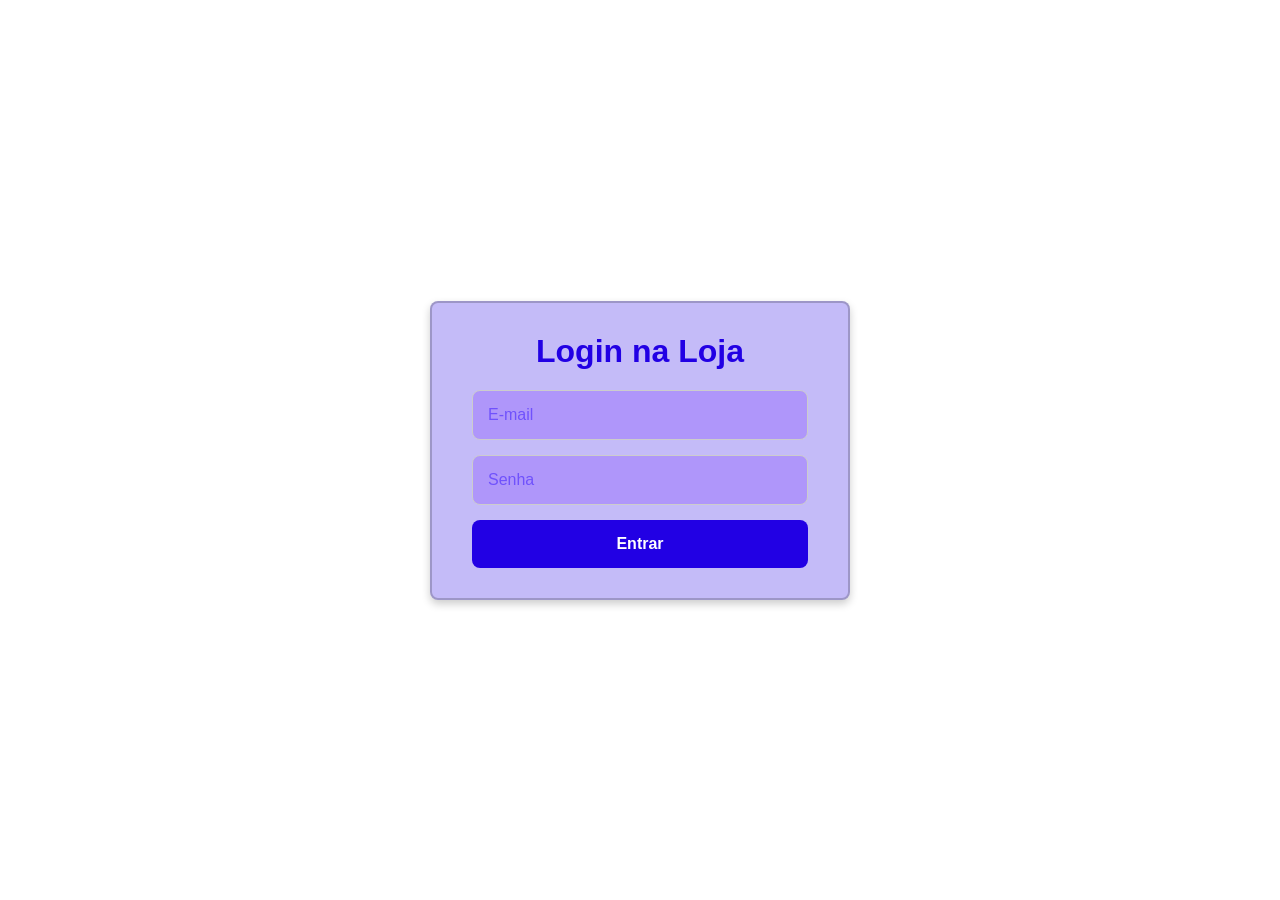
==== login.html @ e211caf7 "sla" ====
<!DOCTYPE html>
<html lang="pt-br">
<head>
    <meta charset="UTF-8">
    <meta name="viewport" content="width=device-width, initial-scale=1.0">
    <link rel="stylesheet" href="assets/css/global.css">
    <title>Login - Loja</title>
    
</head>
<body>
    <main class="container">
        <form>
            <h1>Login na Loja</h1>
            <div class="input-box">
                <input placeholder="E-mail" type="email">
            </div>
            <div class="input-box">
                <input placeholder="Senha" type="password">
            </div>
            <button type="submit" class="login-button">Entrar</button>
        </form>
    </main>
</body>
</html>
---- assets/css/global.css ----
* {
    margin: 0;
    padding: 0;
    box-sizing: border-box;
}

body {
    font-family: Arial, Helvetica, sans-serif;
    display: flex;
    justify-content: center;
    align-items: center;
    min-height: 100vh;
    background: url('assets/imgs/ntecdasilvajr.jpg');
    background-size: cover;
    background-position: center;
}

/* LOGIN */

.container {
    width: 420px;
    background-color: #2200e444;
    border: 2px solid rgba(0, 0, 0, 0.2);
    border-radius: 8px;
    padding: 30px 40px;
    box-shadow: 0 4px 8px rgba(0, 0, 0, 0.2);
}

.container h1 {
    text-align: center;
    margin-bottom: 20px;
    color: #2200e4;
}

.input-box {
    position: relative;
    width: 100%;
    height: 50px;
    margin: 15px 0;
}

.input-box input {
    width: 100%;
    height: 100%;
    padding: 0 15px;
    font-size: 16px;
    background-color: rgba(89, 0, 255, 0.2);
    border: 1px solid #ccc;
    border-radius: 8px;
    outline-color: #2200e4;
    color: #2200e4;
}

.input-box input::placeholder {
    color: #2600ff75;
}

.login-button {
    width: 100%;
    padding: 15px;
    font-size: 16px;
    background-color: #2200e4;
    color: white;
    font-weight: bold;
    border: none;
    border-radius: 8px;
    cursor: pointer;
}

/* FIM LOGIN */

/* LOJA */



/* FIM LOJA */
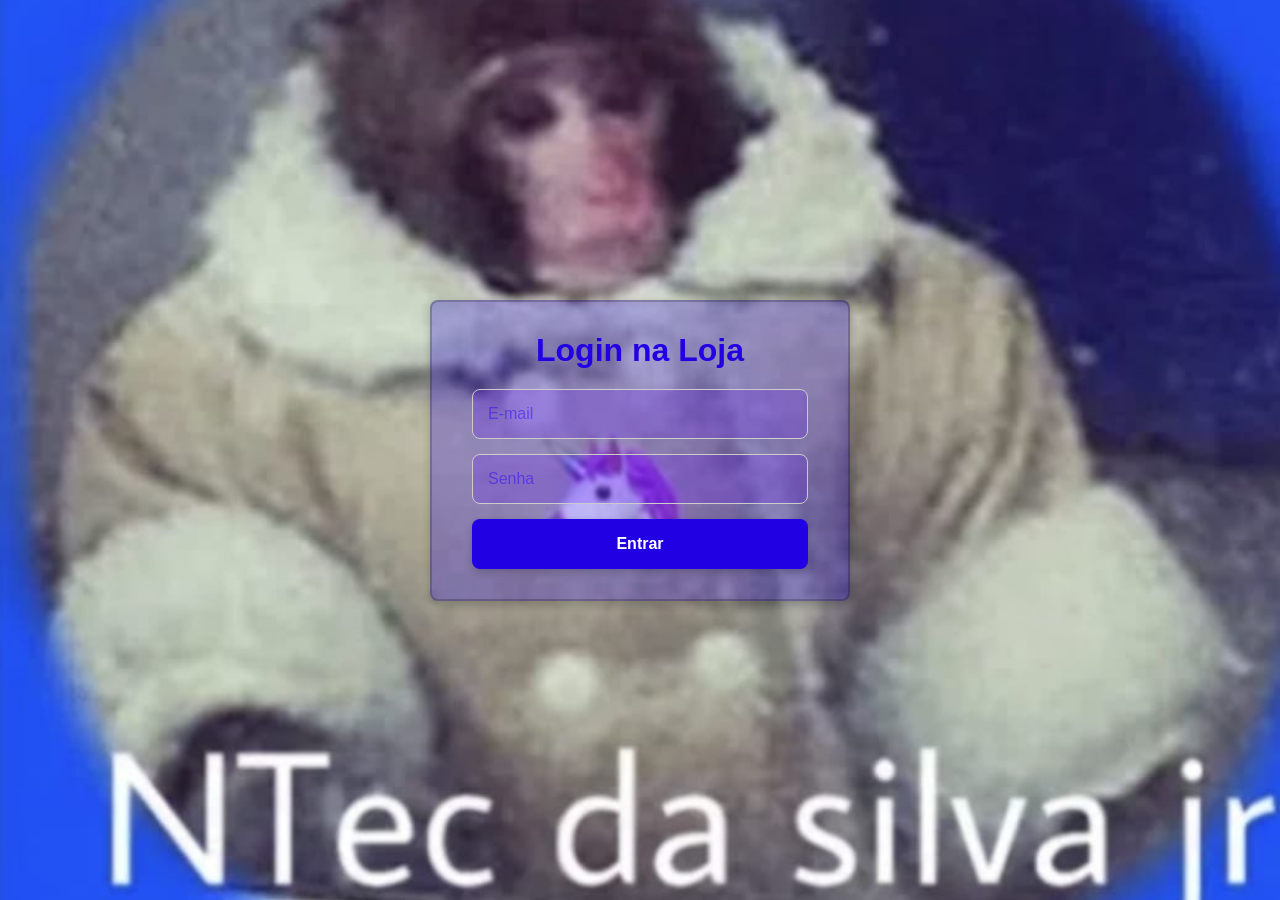
==== commit 8d714076: "muitas coisas" ====
--- a/login.html
+++ b/login.html
@@ -3,7 +3,7 @@
 <head>
     <meta charset="UTF-8">
     <meta name="viewport" content="width=device-width, initial-scale=1.0">
-    <link rel="stylesheet" href="assets/css/global.css">
+    <link rel="stylesheet" href="assets/css/login.css">
     <title>Login - Loja</title>
     
 </head>
--- a/assets/css/login.css
+++ b/assets/css/login.css
@@ -0,0 +1,83 @@
+* {
+    margin: 0;
+    padding: 0;
+    box-sizing: border-box;
+}
+
+body {
+    font-family: Arial, Helvetica, sans-serif;
+    display: flex;
+    justify-content: center;
+    align-items: center;
+    min-height: 100vh;
+    background: url("../imgs/ntecdasilvajr.jpg"); 
+    background-size: cover;
+    background-position: center;
+}
+
+/* LOGIN */
+
+.container {
+    width: 420px;
+    background-color: #2200e444;
+    border: 2px solid rgba(0, 0, 0, 0.2);
+    border-radius: 8px;
+    padding: 30px 40px;
+    box-shadow: 0 4px 8px rgba(0, 0, 0, 0.2);
+}
+
+.container h1 {
+    text-align: center;
+    margin-bottom: 20px;
+    color: #2200e4;
+}
+
+.input-box {
+    position: relative;
+    width: 100%;
+    height: 50px;
+    margin: 15px 0;
+}
+
+.input-box input {
+    width: 100%;
+    height: 100%;
+    padding: 0 15px;
+    font-size: 16px;
+    background-color: rgba(89, 0, 255, 0.2);
+    border: 1px solid #ccc;
+    border-radius: 8px;
+    outline-color: #2200e4;
+    color: #2200e4;
+}
+
+.input-box input::placeholder {
+    color: #2600ff75;
+}
+
+.login-button {
+    width: 100%;
+    height: 50px;
+    padding: 15px;
+    font-size: 16px;
+    background-color: #2200e4;
+    color: white;
+    font-weight: bold;
+    border: none;
+    border-radius: 8px;
+    cursor: pointer;
+    box-shadow: 0 4px 8px rgba(0, 0, 0, 0.2);
+}
+
+.login-button:hover {
+    background-color: #1a00b3;
+    transition: 0.5s;
+}
+
+/* FIM LOGIN */
+
+/* LOJA */
+
+
+
+/* FIM LOJA */
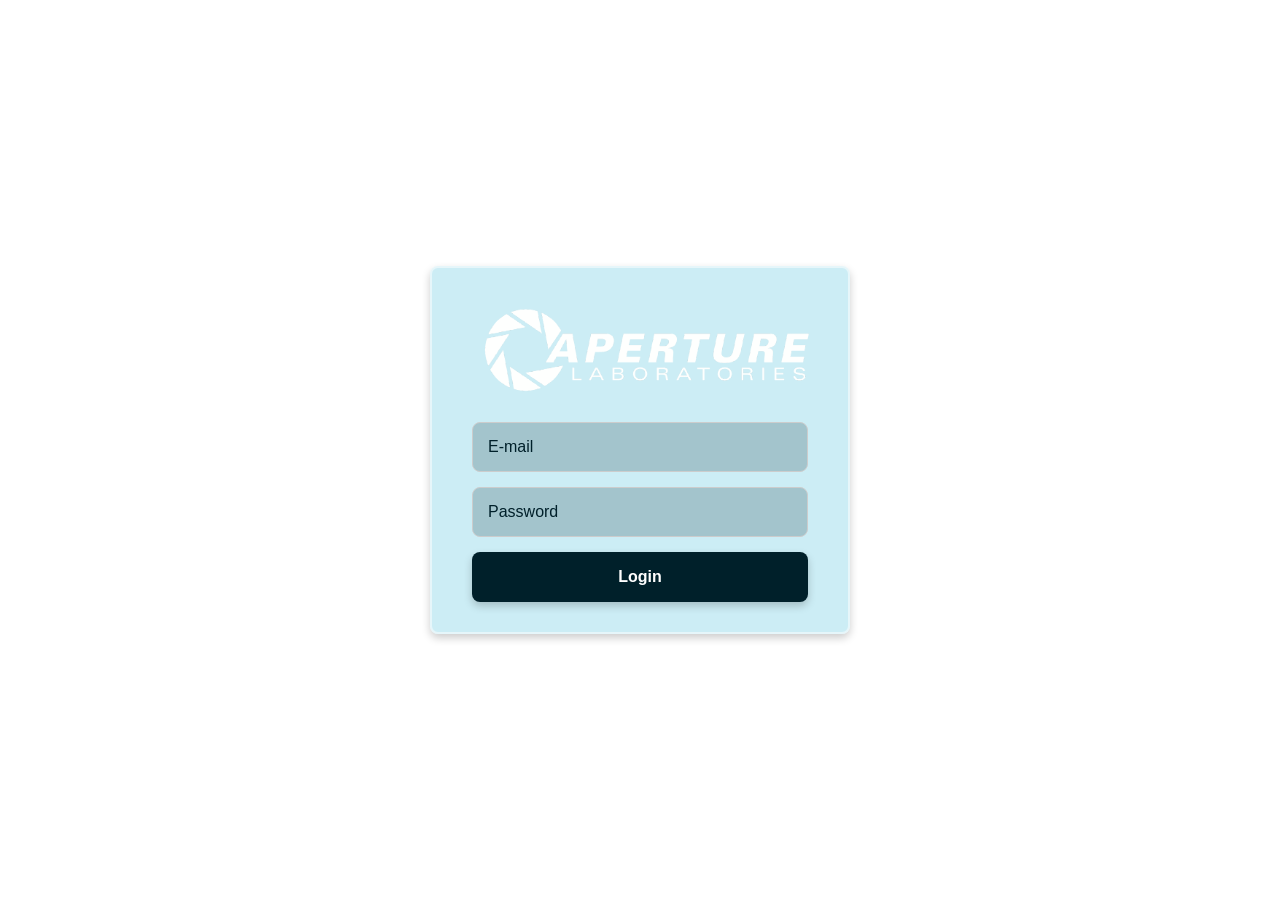
==== commit 0632589b: "finalização html e css" ====
--- a/login.html
+++ b/login.html
@@ -10,14 +10,14 @@
 <body>
     <main class="container">
         <form>
-            <h1>Login na Loja</h1>
+            <img class="logo" src="assets/imgs/aperturelogowhite.png" alt="Logo da Loja" width="350px">
             <div class="input-box">
                 <input placeholder="E-mail" type="email">
             </div>
             <div class="input-box">
-                <input placeholder="Senha" type="password">
+                <input placeholder="Password" type="password">
             </div>
-            <button type="submit" class="login-button">Entrar</button>
+            <button type="submit" class="login-button">Login</button>
         </form>
     </main>
 </body>
--- a/assets/css/login.css
+++ b/assets/css/login.css
@@ -10,7 +10,7 @@
     justify-content: center;
     align-items: center;
     min-height: 100vh;
-    background: url("../imgs/ntecdasilvajr.jpg"); 
+    background: url("../imgs/aperture-wpp.png"); 
     background-size: cover;
     background-position: center;
 }
@@ -19,8 +19,8 @@
 
 .container {
     width: 420px;
-    background-color: #2200e444;
-    border: 2px solid rgba(0, 0, 0, 0.2);
+    background-color: rgba(0, 166, 205, 0.2);;
+    border: 2px solid rgba(255, 255, 255, 0.5);
     border-radius: 8px;
     padding: 30px 40px;
     box-shadow: 0 4px 8px rgba(0, 0, 0, 0.2);
@@ -29,7 +29,8 @@
 .container h1 {
     text-align: center;
     margin-bottom: 20px;
-    color: #2200e4;
+    color: #00a6cd;
+    text-shadow: black;
 }
 
 .input-box {
@@ -44,15 +45,15 @@
     height: 100%;
     padding: 0 15px;
     font-size: 16px;
-    background-color: rgba(89, 0, 255, 0.2);
+    background-color: rgba(0, 32, 42, 0.2);
     border: 1px solid #ccc;
     border-radius: 8px;
-    outline-color: #2200e4;
-    color: #2200e4;
+    outline-color: #ffffff;
+    color: #ffffff;
 }
 
 .input-box input::placeholder {
-    color: #2600ff75;
+    color: #00202a;
 }
 
 .login-button {
@@ -60,7 +61,7 @@
     height: 50px;
     padding: 15px;
     font-size: 16px;
-    background-color: #2200e4;
+    background-color: #00202a;
     color: white;
     font-weight: bold;
     border: none;
@@ -70,7 +71,7 @@
 }
 
 .login-button:hover {
-    background-color: #1a00b3;
+    background-color: #00a6cd;
     transition: 0.5s;
 }
 
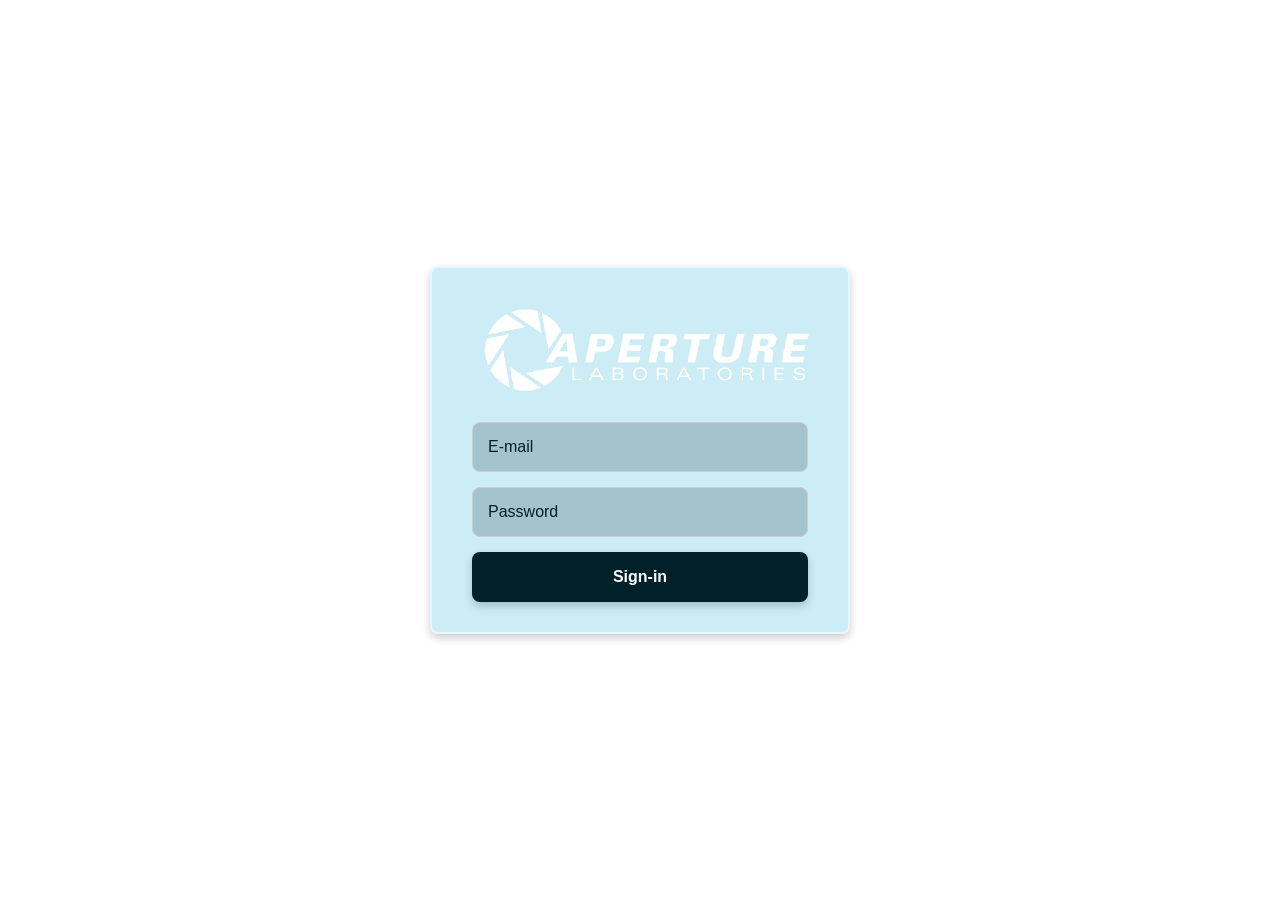
==== commit 18f87e5f: "ajustes finais de vdd" ====
--- a/login.html
+++ b/login.html
@@ -4,21 +4,24 @@
     <meta charset="UTF-8">
     <meta name="viewport" content="width=device-width, initial-scale=1.0">
     <link rel="stylesheet" href="assets/css/login.css">
-    <title>Login - Loja</title>
+    <title>Login - Aperture Science Shop</title>
     
 </head>
 <body>
     <main class="container">
-        <form>
+        <form id="login-form">
             <img class="logo" src="assets/imgs/aperturelogowhite.png" alt="Logo da Loja" width="350px">
             <div class="input-box">
-                <input placeholder="E-mail" type="email">
+                <input placeholder="E-mail" id="email" type="email">
             </div>
             <div class="input-box">
-                <input placeholder="Password" type="password">
+                <input placeholder="Password" id="password" type="password">
             </div>
-            <button type="submit" class="login-button">Login</button>
+            <button type="submit" id="login-button" class="login-button">Sign-in</button>
         </form>
     </main>
+
+    <script src="assets/js/index.js"></script>
 </body>
-</html>+</html>
+
--- a/assets/css/login.css
+++ b/assets/css/login.css
@@ -14,8 +14,6 @@
     background-size: cover;
     background-position: center;
 }
-
-/* LOGIN */
 
 .container {
     width: 420px;
@@ -75,10 +73,3 @@
     transition: 0.5s;
 }
 
-/* FIM LOGIN */
-
-/* LOJA */
-
-
-
-/* FIM LOJA */
